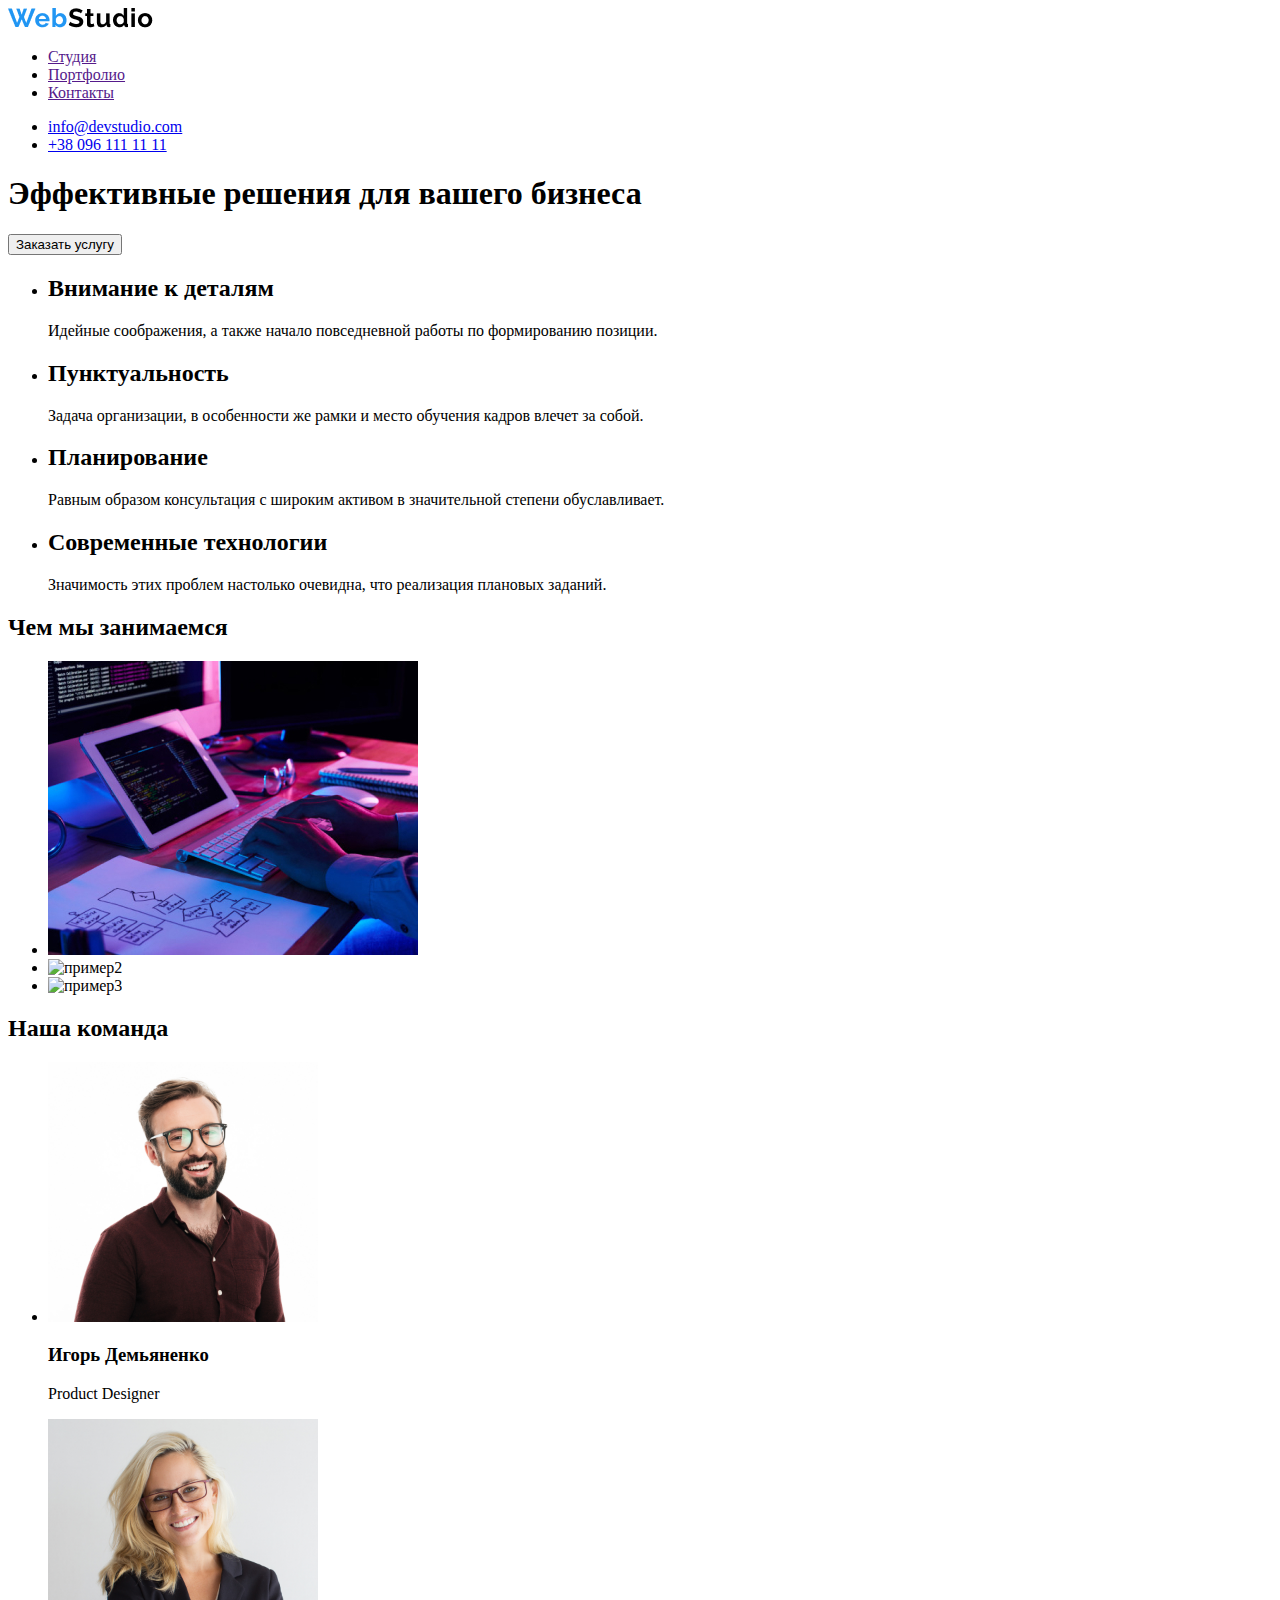
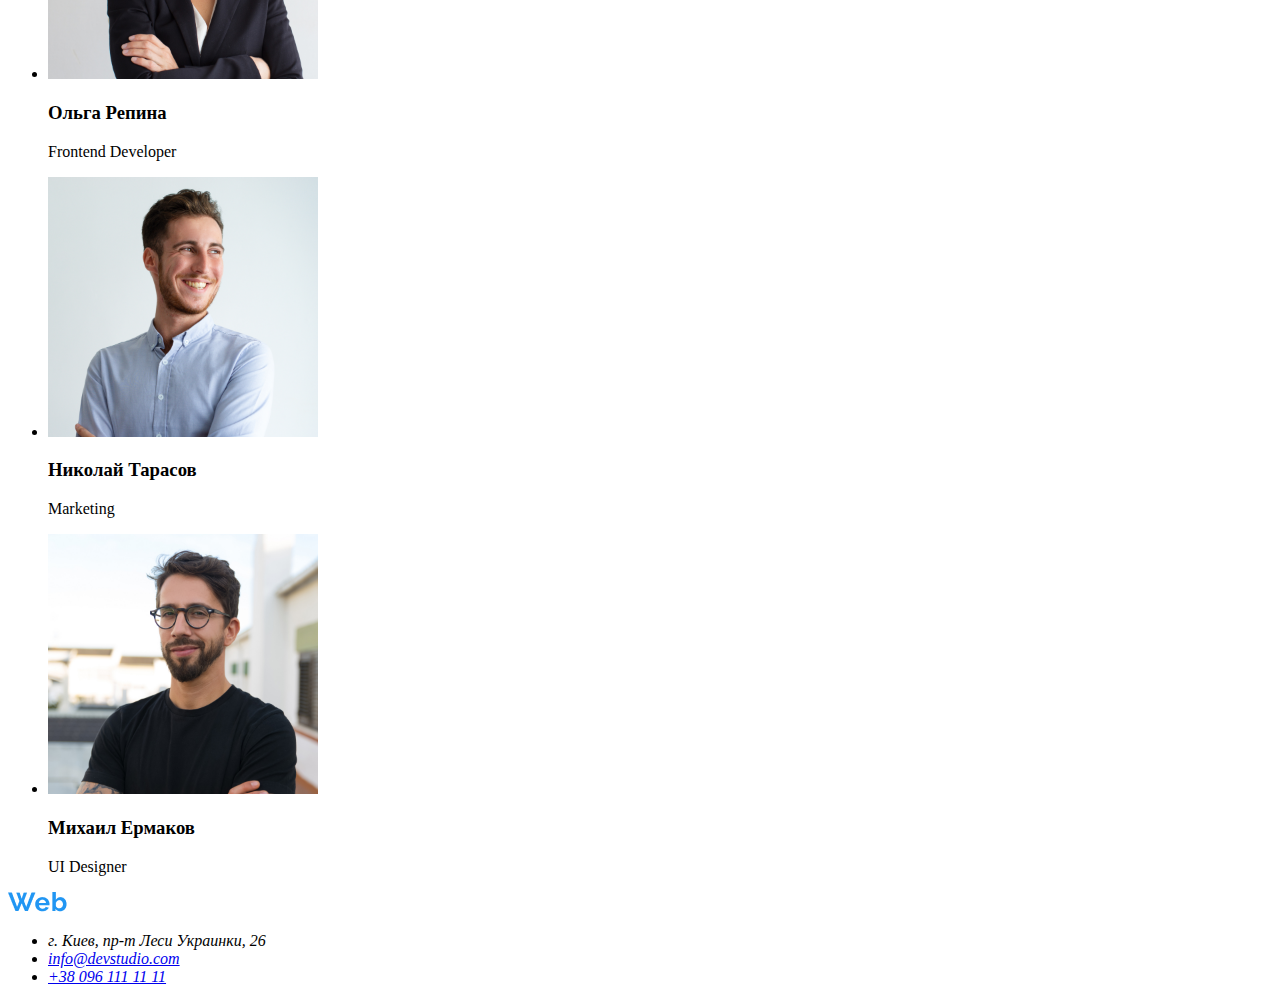
==== index.html @ 1210db23 "исправила точку на карте" ====
<!DOCTYPE html>
<html lang="ru">
<head>
    <meta charset="UTF-8">
    <meta http-equiv="X-UA-Compatible" content="IE=edge">
    <meta name="viewport" content="width=device-width, initial-scale=1.0">
    <title>Document</title>
</head>
<body>
    <!--Шапка-->
<header>
    <nav>
        <a href="/">
        <img src="./images/logo.png" alt="лого">
        </a>
    <!--Навигация-->
    <ul>
        <li><a href="">Студия</a></li>
        <li><a href="">Портфолио</a></li>
        <li><a href="">Контакты</a></li>
    </ul>
    </nav>
    <ul>
        <li><a href="mailto:info@devstudio.com">info@devstudio.com</a> </li>
        <li><a href="tel:+380961111111">+38 096 111 11 11</a> </li>
    </ul>
    
</header>
    <!--Уникальный контент стр-->
    <main>
        <div>
        <section>
            <h1>Эффективные решения для вашего бизнеса</h1>
            <p><input type="button" value="Заказать услугу"></p>
        </section>
        </div>
        <section>
            <ul>
                <li>
                    <h2>Внимание к деталям</h2>
                    <p>Идейные соображения, а также начало повседневной работы по формированию позиции.</p>
                </li>
                <li>
                    <h2>Пунктуальность</h2>
                    <p>Задача организации, в особенности же рамки и место обучения кадров влечет за собой.</p>
                </li>
                <li>
                    <h2>Планирование</h2>
                    <p>Равным образом консультация с широким активом в значительной степени обуславливает.</p>
                </li>
                <li>
                    <h2>Современные технологии</h2>
                    <p>Значимость этих проблем настолько очевидна, что реализация плановых заданий.</p>
                </li>
            </ul>
        </section>
        <section>
            <h2>Чем мы занимаемся</h2>
            <ul>
                <li>
                    <img src="./images/img.jpg" alt="пример1" width="370">
                </li>
                <li>
                    <img src="./images/img(1).jpg" alt="пример2" width="370">
                </li>
                <li>
                    <img src="./images/img(2).jpg" alt="пример3" width="370">
                </li>
            </ul>
        </section>
        <section>
            <h2>Наша команда</h2>
            <ul>
                <li>
                    <img src="./images/imgk1.jpg" alt="ИгорьДемьяненко" width="270">
                    <h3>Игорь Демьяненко</h3>
                    <p>Product Designer</p>
                </li>
                <li>
                    <img src="./images/imgk2.jpg" alt="ОльгаРепина" width="270">
                    <h3>Ольга Репина</h3>
                    <p>Frontend Developer</p>
                </li>
                <li>
                    <img src="./images/imgk3.jpg" alt="НиколайТарасов" width="270">
                    <h3>Николай Тарасов</h3>
                    <p>Marketing</p>
                </li>
                <li>
                    <img src="./images/imgk4.jpg" alt="МихаилЕрмаков" width="270">
                    <h3>Михаил Ермаков</h3>
                    <p>UI Designer</p>
                </li>
            </ul>
        </section>
    </main>

    <!--Подвал-->

    <footer>
    <div>
        <a href="/">
        <img src="./images/WebStudio.png" alt="лого">
        </a>
    <address>
    <ul>
        <li><a href="https://goo.gl/maps/hENirar2RaaybkNg7" target="_blank" rel="noopener noreferrer"></a> г. Киев, пр-т Леси Украинки, 26</li>
        <li><a href="mailto:info@devstudio.com">info@devstudio.com</a></li>
        <li><a href="tel:+380961111111">+38 096 111 11 11</a></li>
    </ul>
    </address>
    </div>
    </footer>
</body>
</html>
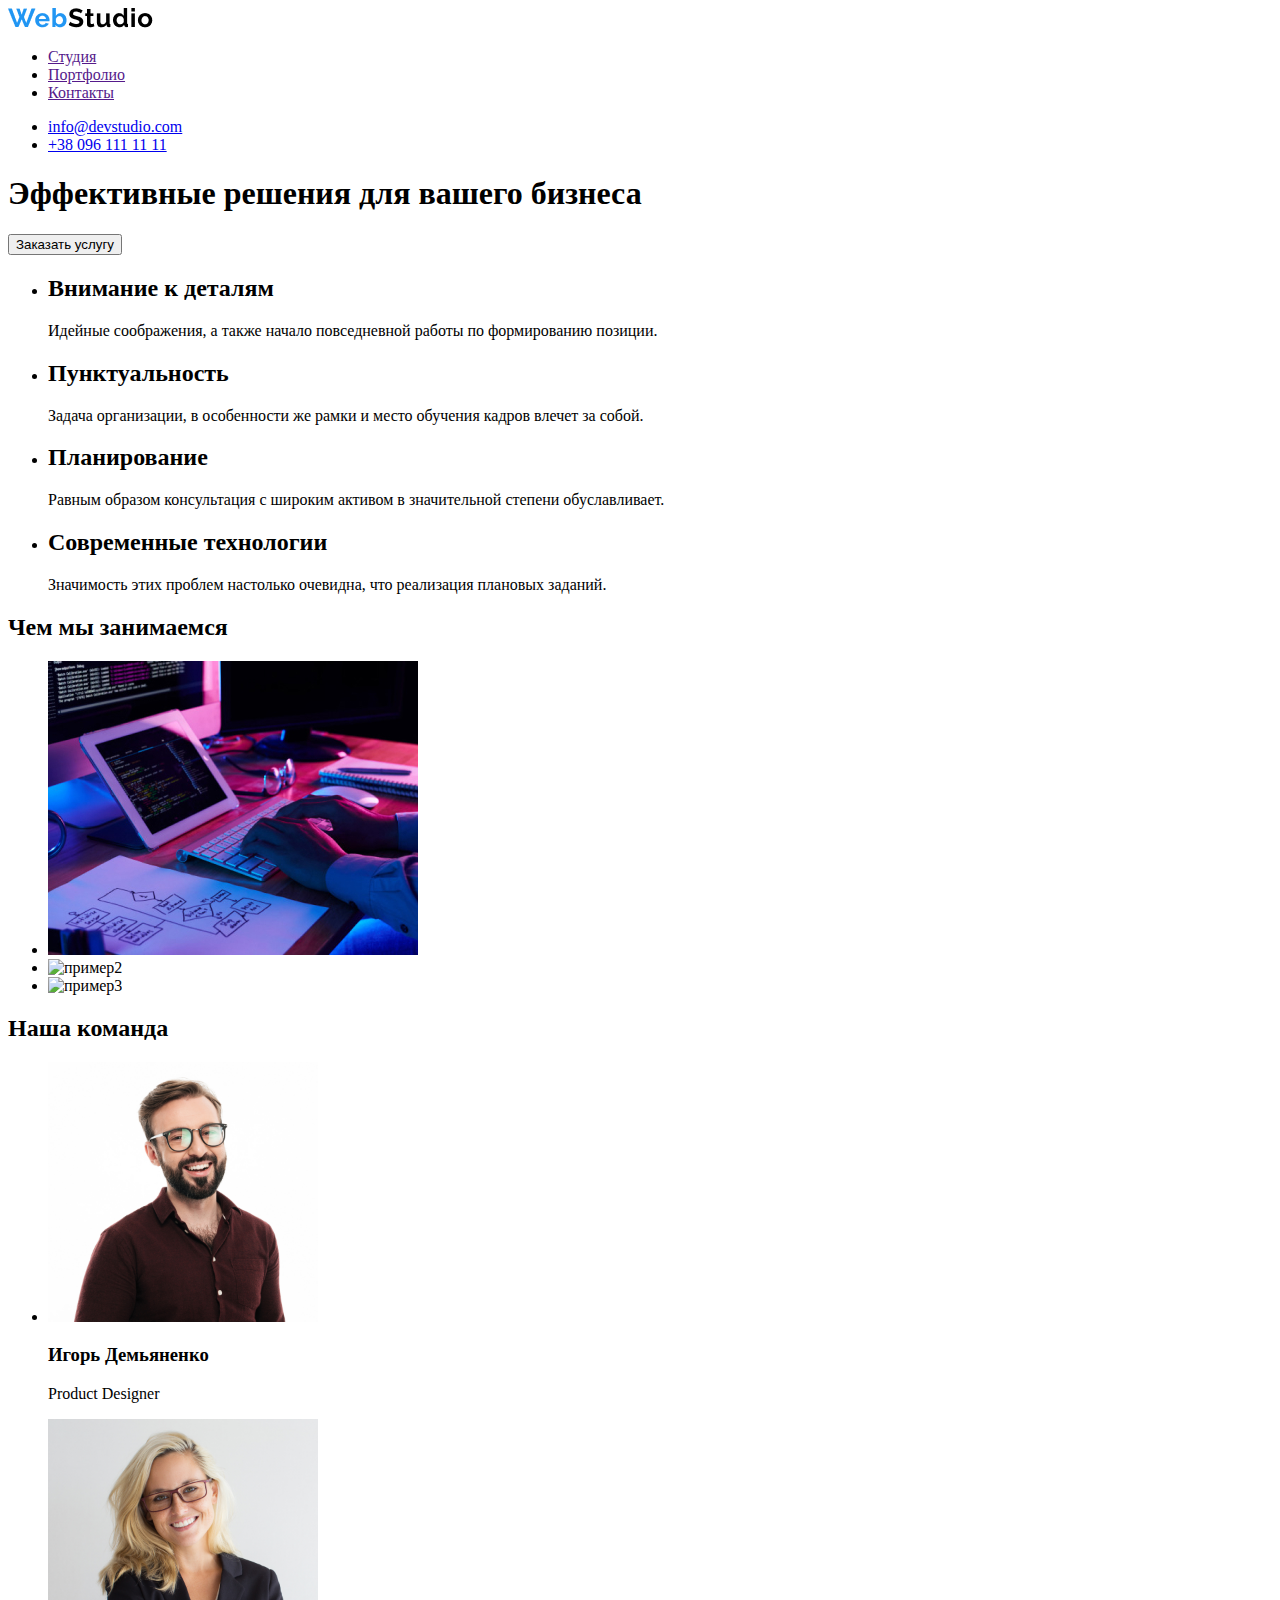
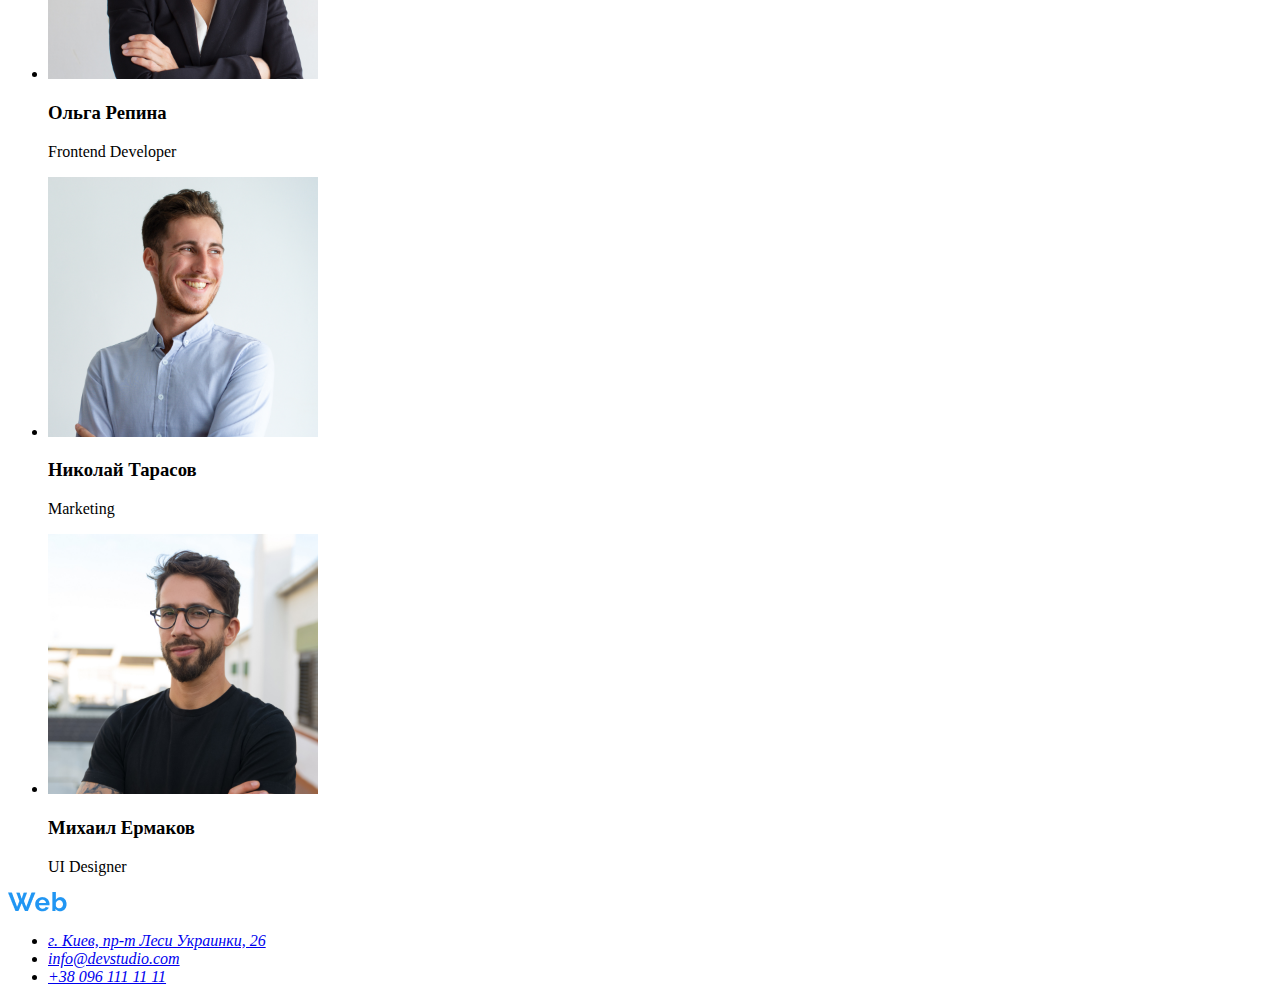
==== commit db818804: "настроила точку на карте" ====
--- a/index.html
+++ b/index.html
@@ -104,7 +104,7 @@
         </a>
     <address>
     <ul>
-        <li><a href="https://goo.gl/maps/hENirar2RaaybkNg7" target="_blank" rel="noopener noreferrer"></a> г. Киев, пр-т Леси Украинки, 26</li>
+        <li><a href="https://goo.gl/maps/hENirar2RaaybkNg7" target="_blank" rel="noopener noreferrer">г. Киев, пр-т Леси Украинки, 26</a></li>
         <li><a href="mailto:info@devstudio.com">info@devstudio.com</a></li>
         <li><a href="tel:+380961111111">+38 096 111 11 11</a></li>
     </ul>
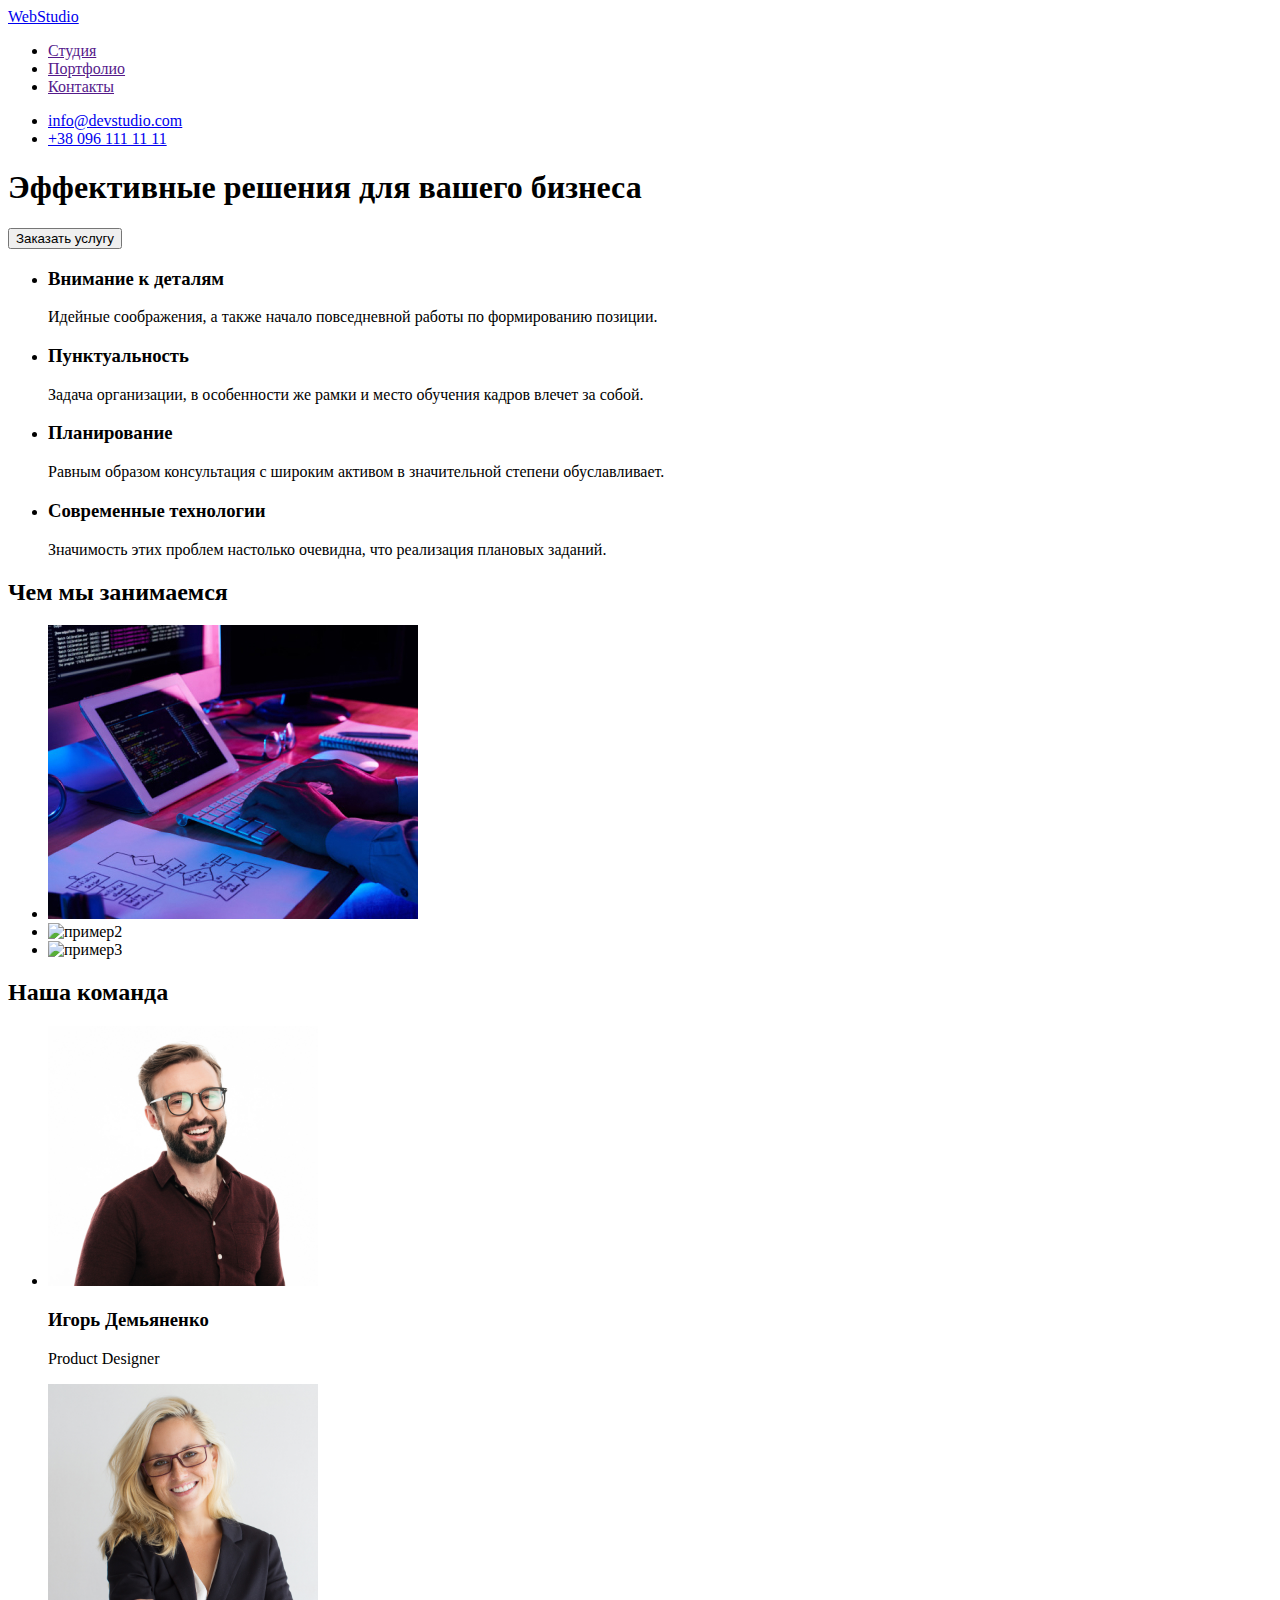
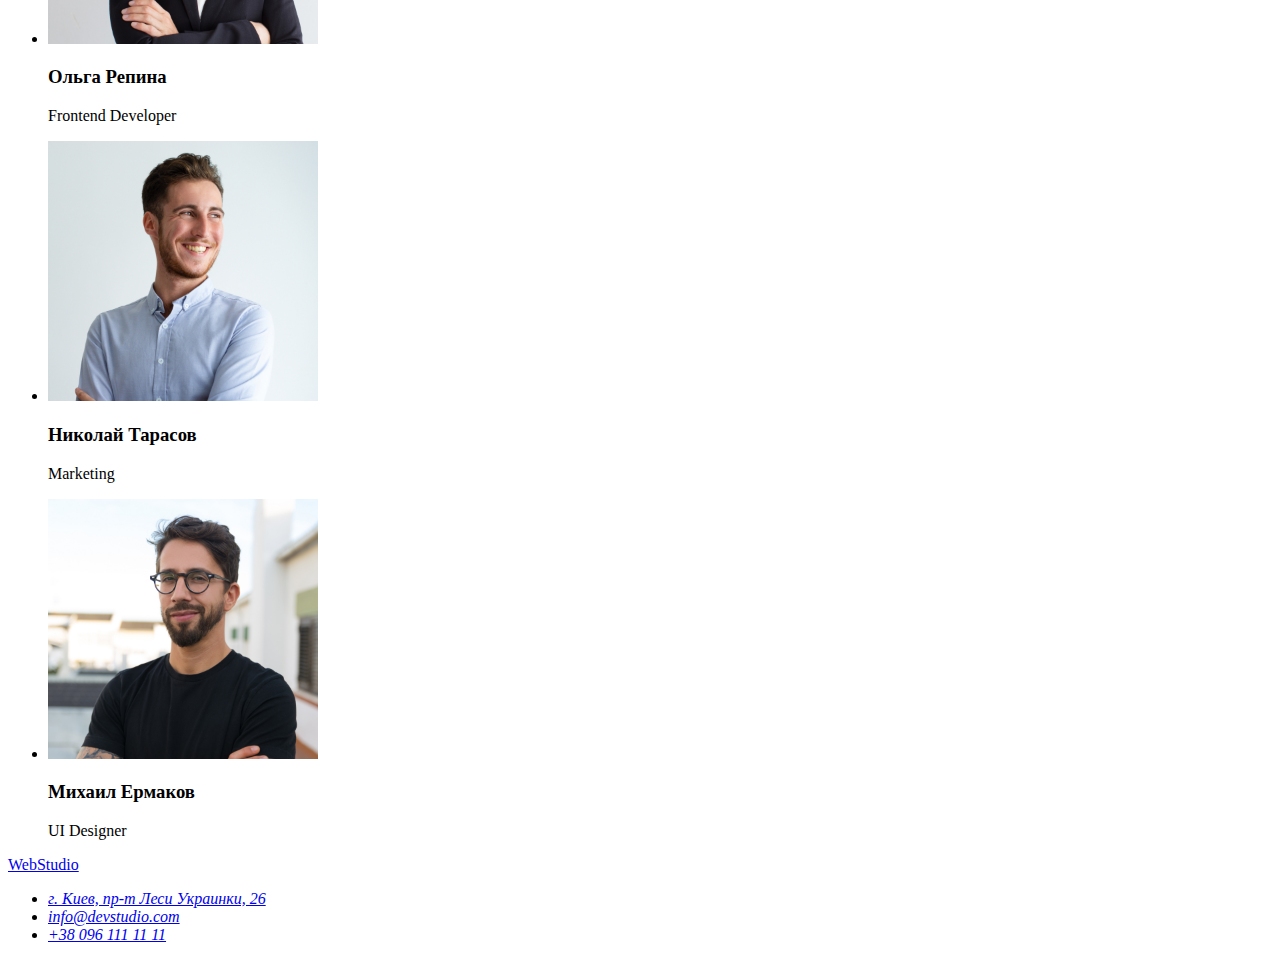
==== commit db13266d: "исправила замечания ментора" ====
--- a/index.html
+++ b/index.html
@@ -10,9 +10,7 @@
     <!--Шапка-->
 <header>
     <nav>
-        <a href="/">
-        <img src="./images/logo.png" alt="лого">
-        </a>
+        <a href="/">WebStudio</a>
     <!--Навигация-->
     <ul>
         <li><a href="">Студия</a></li>
@@ -28,28 +26,26 @@
 </header>
     <!--Уникальный контент стр-->
     <main>
-        <div>
         <section>
             <h1>Эффективные решения для вашего бизнеса</h1>
-            <p><input type="button" value="Заказать услугу"></p>
+            <p><button type="button">Заказать услугу</button></p>
         </section>
-        </div>
         <section>
             <ul>
                 <li>
-                    <h2>Внимание к деталям</h2>
+                    <h3>Внимание к деталям</h3>
                     <p>Идейные соображения, а также начало повседневной работы по формированию позиции.</p>
                 </li>
                 <li>
-                    <h2>Пунктуальность</h2>
+                    <h3>Пунктуальность</h3>
                     <p>Задача организации, в особенности же рамки и место обучения кадров влечет за собой.</p>
                 </li>
                 <li>
-                    <h2>Планирование</h2>
+                    <h3>Планирование</h3>
                     <p>Равным образом консультация с широким активом в значительной степени обуславливает.</p>
                 </li>
                 <li>
-                    <h2>Современные технологии</h2>
+                    <h3>Современные технологии</h3>
                     <p>Значимость этих проблем настолько очевидна, что реализация плановых заданий.</p>
                 </li>
             </ul>
@@ -61,10 +57,10 @@
                     <img src="./images/img.jpg" alt="пример1" width="370">
                 </li>
                 <li>
-                    <img src="./images/img(1).jpg" alt="пример2" width="370">
+                    <img src="./images/img1.jpg" alt="пример2" width="370">
                 </li>
                 <li>
-                    <img src="./images/img(2).jpg" alt="пример3" width="370">
+                    <img src="./images/img2.jpg" alt="пример3" width="370">
                 </li>
             </ul>
         </section>
@@ -98,10 +94,7 @@
     <!--Подвал-->
 
     <footer>
-    <div>
-        <a href="/">
-        <img src="./images/WebStudio.png" alt="лого">
-        </a>
+        <a href="/">WebStudio</a>
     <address>
     <ul>
         <li><a href="https://goo.gl/maps/hENirar2RaaybkNg7" target="_blank" rel="noopener noreferrer">г. Киев, пр-т Леси Украинки, 26</a></li>
@@ -109,7 +102,6 @@
         <li><a href="tel:+380961111111">+38 096 111 11 11</a></li>
     </ul>
     </address>
-    </div>
     </footer>
 </body>
 </html>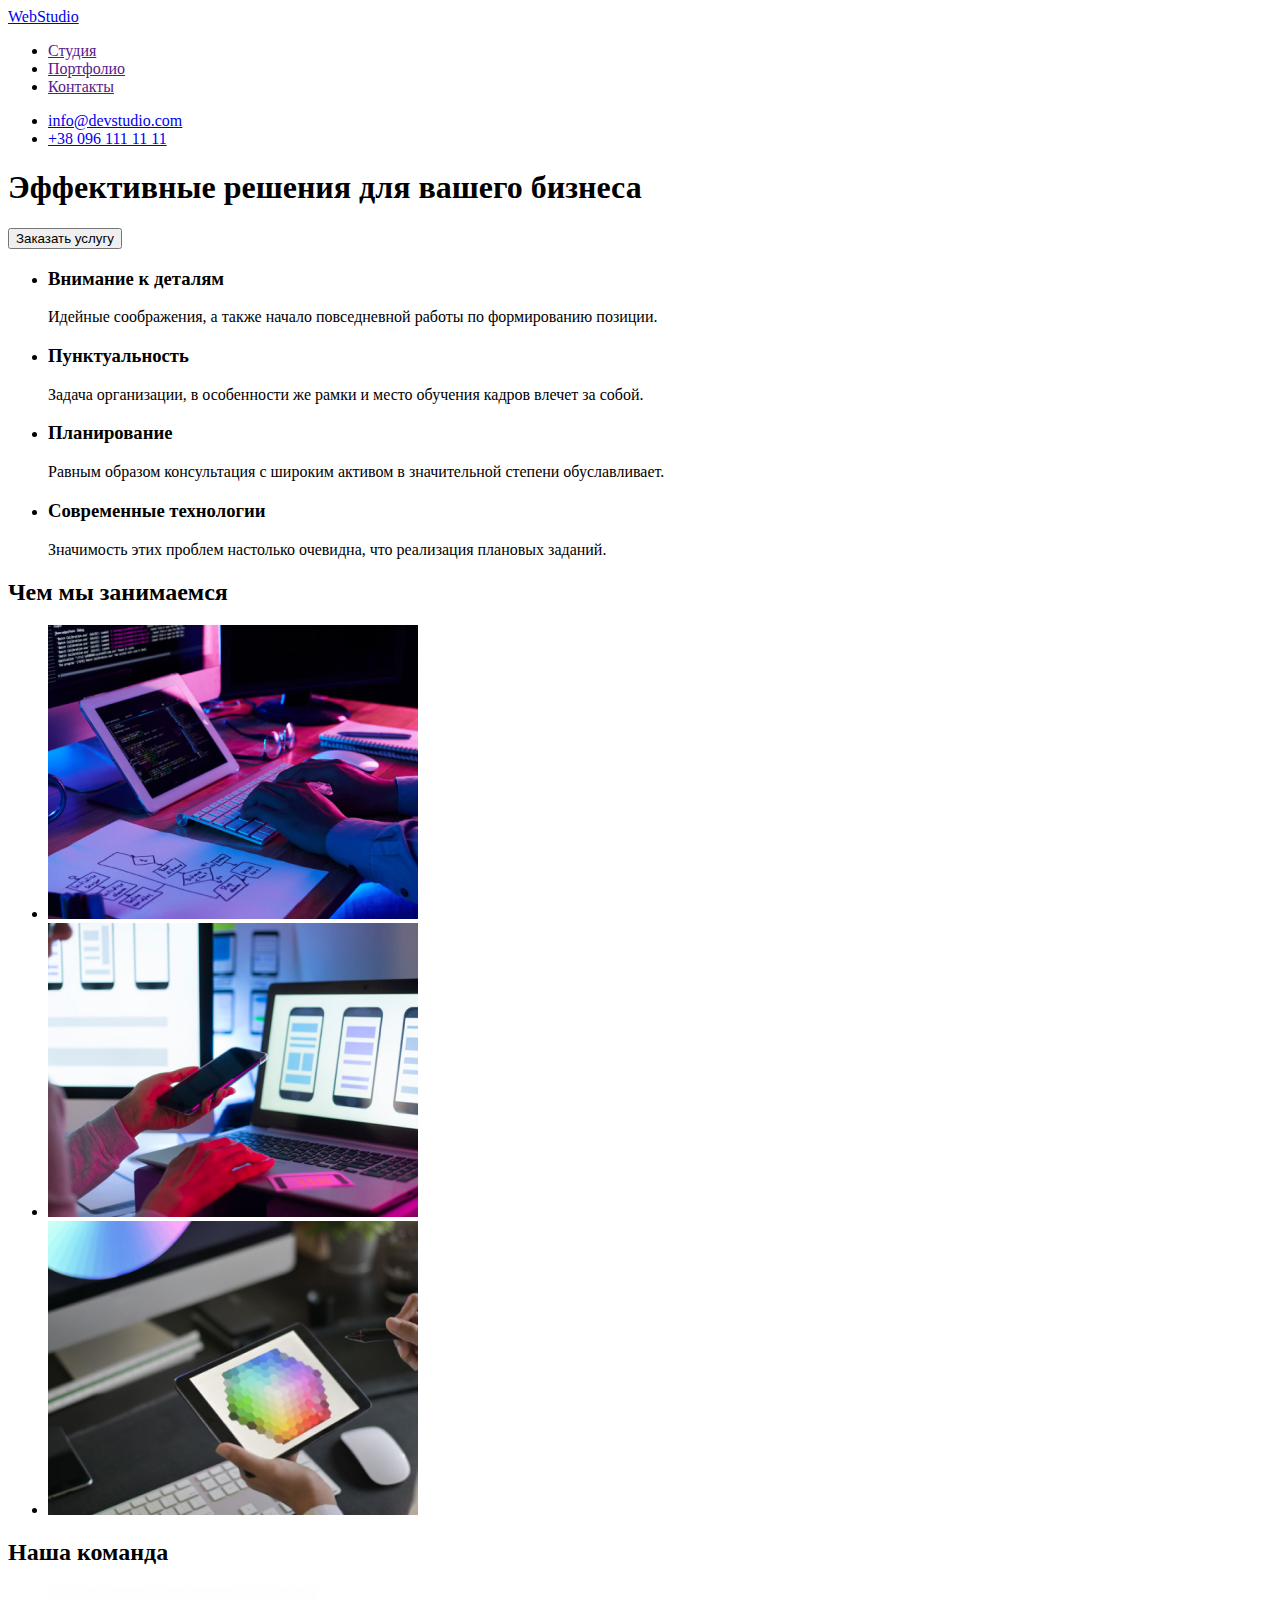
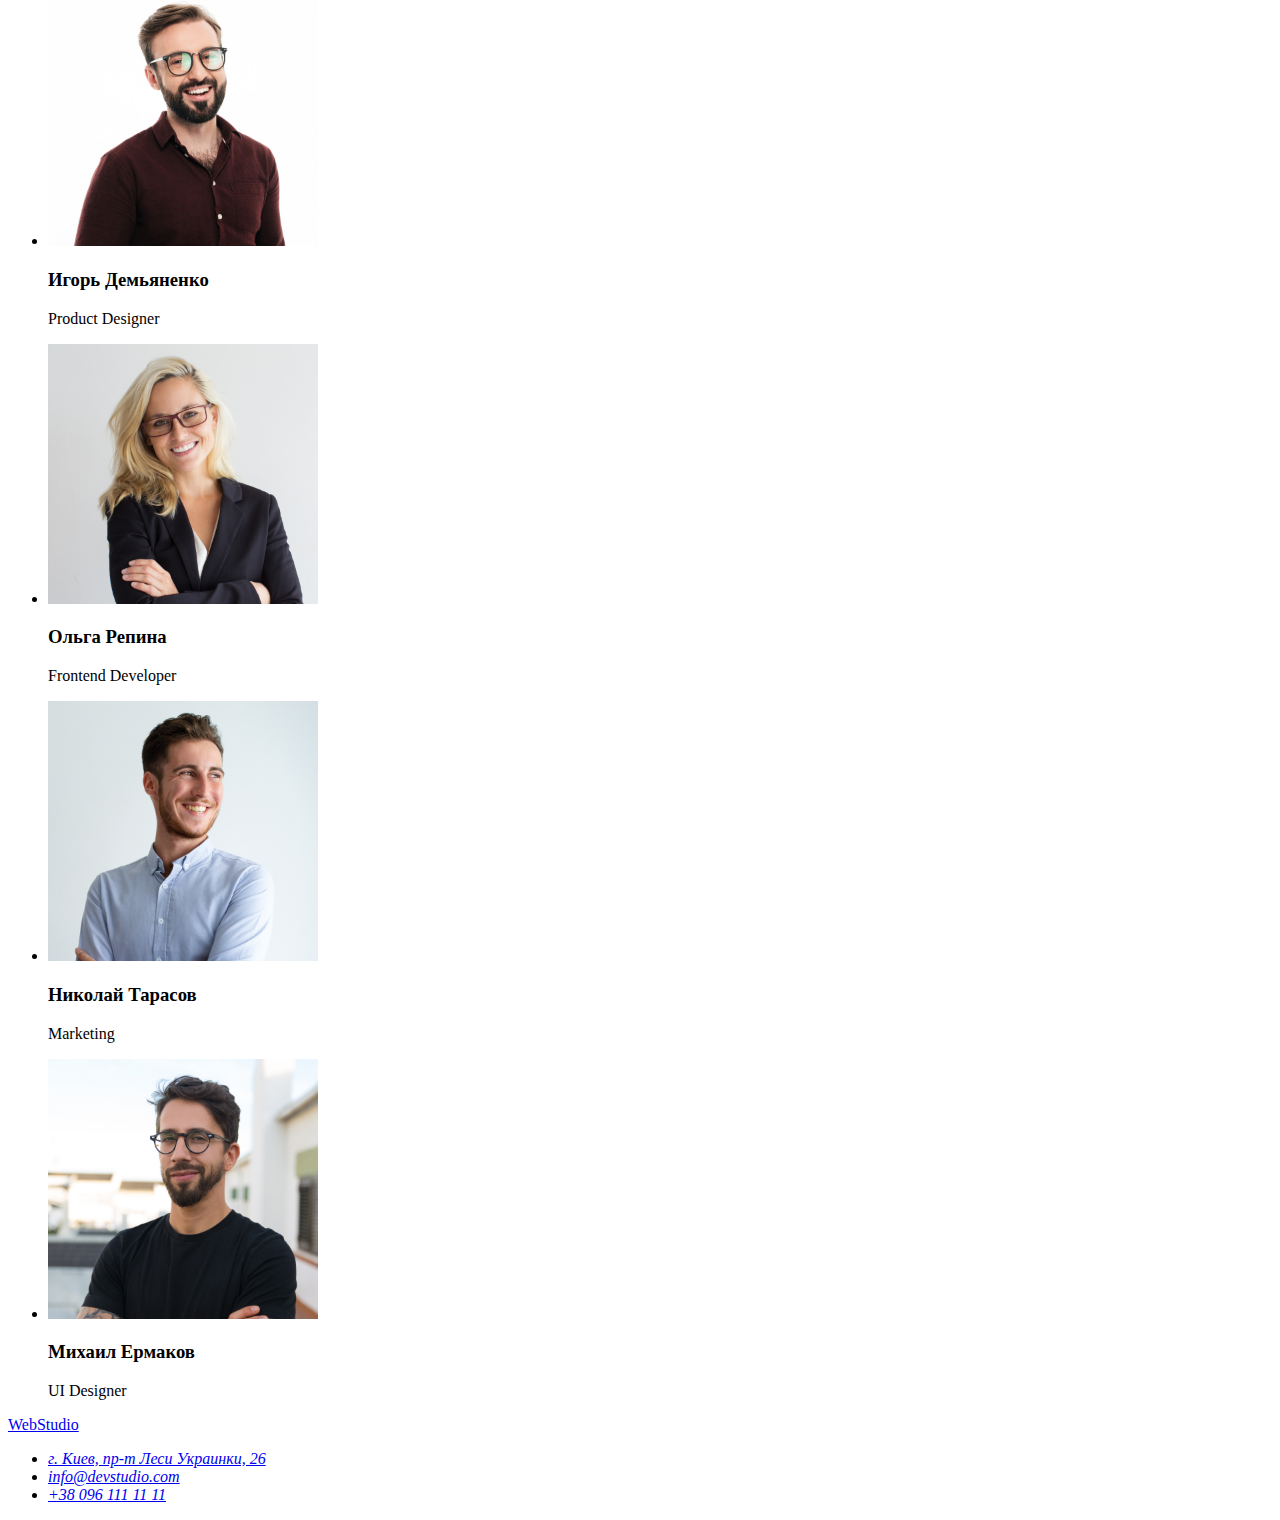
==== commit 6497f369: "исправила путь к фото" ====
--- a/index.html
+++ b/index.html
@@ -28,7 +28,7 @@
     <main>
         <section>
             <h1>Эффективные решения для вашего бизнеса</h1>
-            <p><button type="button">Заказать услугу</button></p>
+            <button type="button">Заказать услугу</button>
         </section>
         <section>
             <ul>
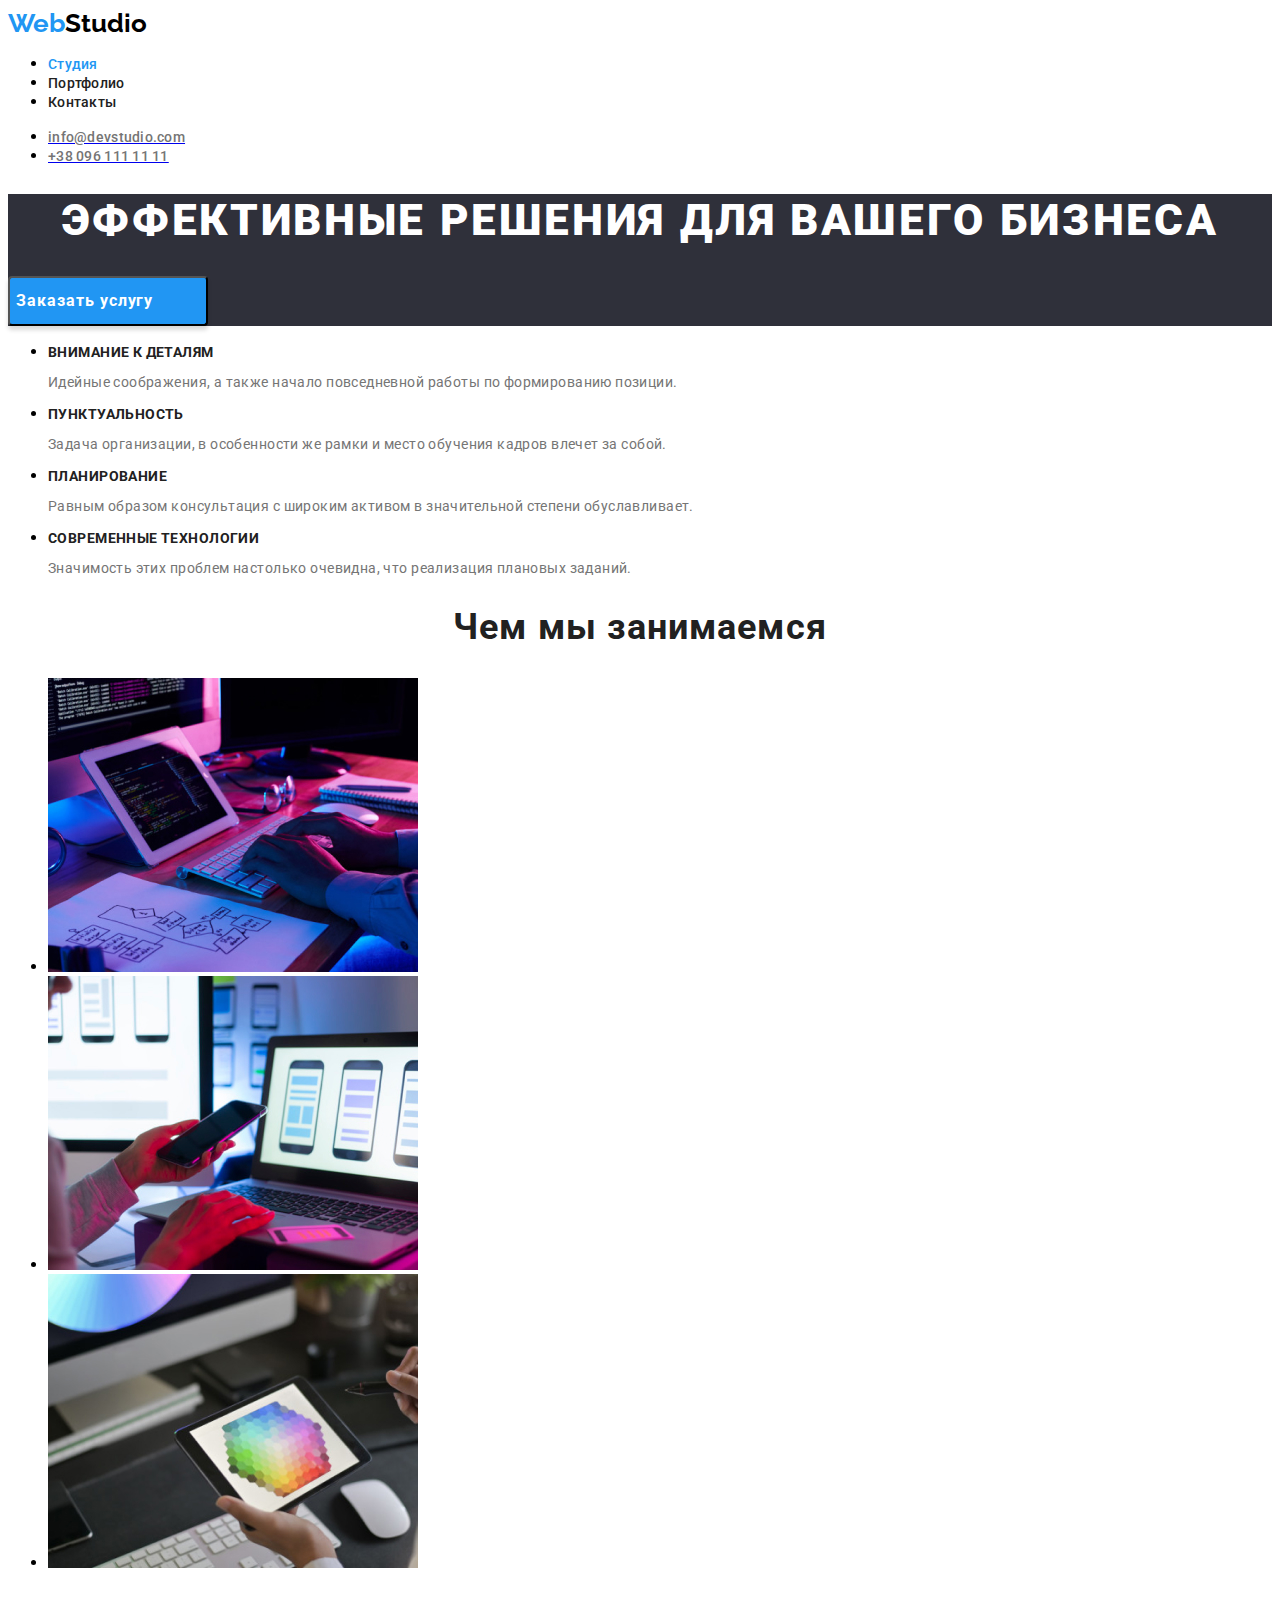
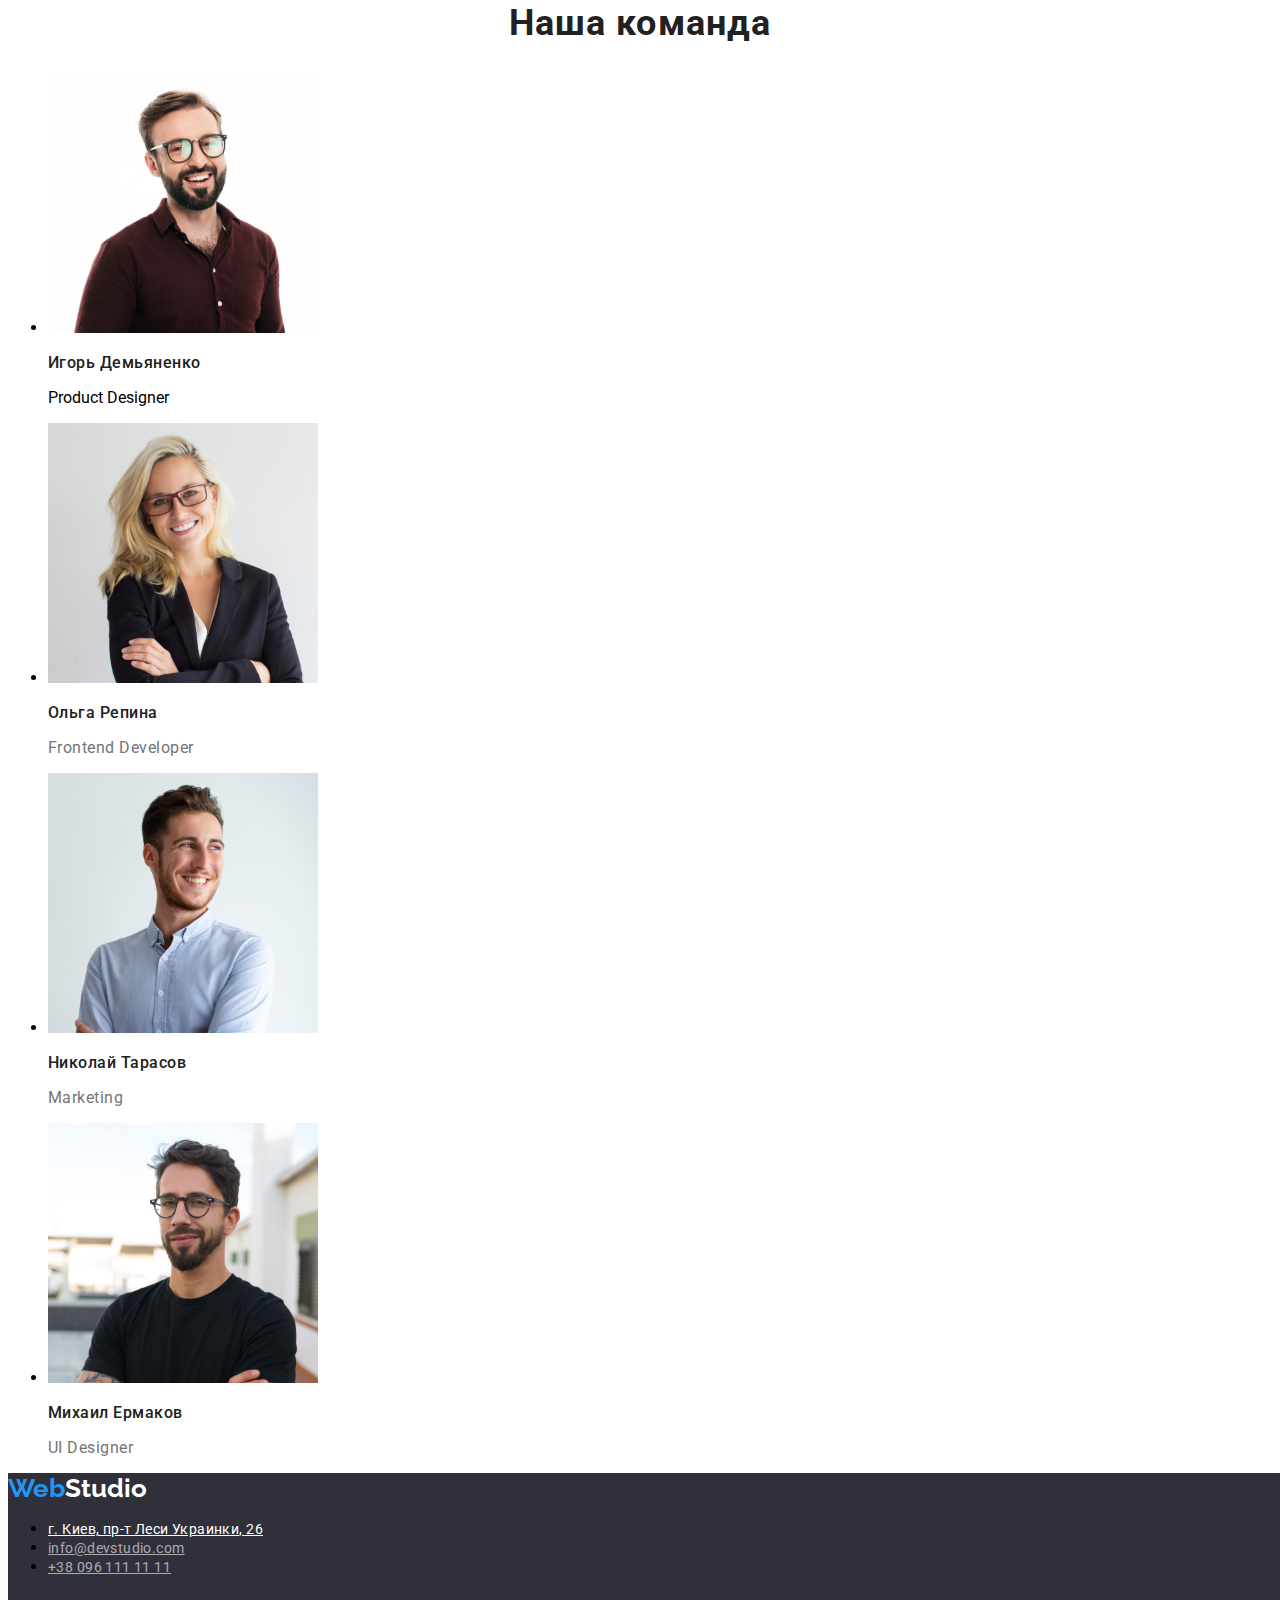
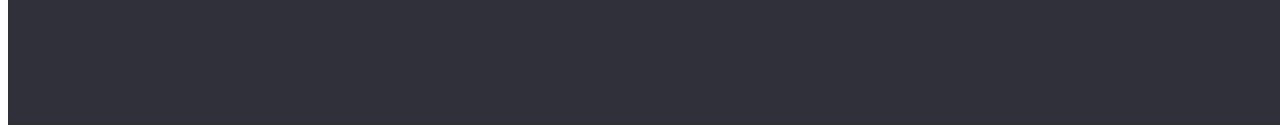
==== commit 11e52b20: "оформила главную страницу" ====
--- a/index.html
+++ b/index.html
@@ -5,87 +5,92 @@
     <meta http-equiv="X-UA-Compatible" content="IE=edge">
     <meta name="viewport" content="width=device-width, initial-scale=1.0">
     <title>Document</title>
+    <link rel="preconnect" href="https://fonts.googleapis.com">
+    <link rel="preconnect" href="https://fonts.gstatic.com" crossorigin>
+    <link href="https://fonts.googleapis.com/css2?family=Raleway:wght@700&family=Roboto:wght@400;500;700;900&display=swap"
+        rel="stylesheet">
+    <link rel="stylesheet" href="./css/styles.css">
 </head>
 <body>
     <!--Шапка-->
-<header>
-    <nav>
-        <a href="/">WebStudio</a>
+<header class="header">
+    <nav class="navigator">
+        <a class="logo" href="/">Web<span class="logo2">Studio</span></a>
     <!--Навигация-->
-    <ul>
-        <li><a href="">Студия</a></li>
-        <li><a href="">Портфолио</a></li>
-        <li><a href="">Контакты</a></li>
+    <ul class="list">
+        <li class="item"><a class="link" href=""><span class="item-link">Студия</span></a></li>
+        <li class="item"><a class="link" href="">Портфолио</a></li>
+        <li class="item"><a class="link" href="">Контакты</a></li>
     </ul>
     </nav>
-    <ul>
-        <li><a href="mailto:info@devstudio.com">info@devstudio.com</a> </li>
-        <li><a href="tel:+380961111111">+38 096 111 11 11</a> </li>
+    <ul class="list">
+        <li class="item"><a class="element" href="mailto:info@devstudio.com"><span class="link-contact">info@devstudio.com</span></a> </li>
+        <li class="item"><a class="element" href="tel:+380961111111"><span class="link-contact">+38 096 111 11 11</span></a> </li>
     </ul>
     
 </header>
     <!--Уникальный контент стр-->
     <main>
-        <section>
-            <h1>Эффективные решения для вашего бизнеса</h1>
-            <button type="button">Заказать услугу</button>
+        <section class="hero">
+            <h1 class="main-title">Эффективные решения для вашего бизнеса</h1>
+            <button class="btn-hero" type="button"><span class="btn-maine">Заказать услугу</span></button>
         </section>
         <section>
-            <ul>
-                <li>
-                    <h3>Внимание к деталям</h3>
-                    <p>Идейные соображения, а также начало повседневной работы по формированию позиции.</p>
+            <ul class="list">
+                <li class="item">
+                    <h3 class="item-title">Внимание к деталям</h3>
+                    <p class="item-text">Идейные соображения, а также начало повседневной работы по формированию позиции.</p>
                 </li>
-                <li>
-                    <h3>Пунктуальность</h3>
-                    <p>Задача организации, в особенности же рамки и место обучения кадров влечет за собой.</p>
+                <li class="item">
+                    <h3 class="item-title">Пунктуальность</h3>
+                    <p class="item-text">Задача организации, в особенности же рамки и место обучения кадров влечет за собой.</p>
                 </li>
-                <li>
-                    <h3>Планирование</h3>
-                    <p>Равным образом консультация с широким активом в значительной степени обуславливает.</p>
+                <li class="item">
+                    <h3 class="item-title">Планирование</h3>
+                    <p class="item-text">Равным образом консультация с широким активом в значительной степени обуславливает.</p>
                 </li>
-                <li>
-                    <h3>Современные технологии</h3>
-                    <p>Значимость этих проблем настолько очевидна, что реализация плановых заданий.</p>
+                <li class="item">
+                    <h3 class="item-title">Современные технологии</h3>
+                    <p class="item-text">Значимость этих проблем настолько очевидна, что реализация плановых заданий.</p>
                 </li>
             </ul>
         </section>
         <section>
-            <h2>Чем мы занимаемся</h2>
-            <ul>
-                <li>
+            <h2 class="title-work">Чем мы занимаемся</h2>
+            <ul class="list">
+                <li class="item">
                     <img src="./images/img.jpg" alt="пример1" width="370">
                 </li>
-                <li>
+                <li class="item">
                     <img src="./images/img1.jpg" alt="пример2" width="370">
                 </li>
-                <li>
+                <li class="item">
                     <img src="./images/img2.jpg" alt="пример3" width="370">
                 </li>
             </ul>
         </section>
         <section>
-            <h2>Наша команда</h2>
-            <ul>
-                <li>
+            <h2 class="title-team">Наша команда</h2>
+            <ul class="list">
+                <li class="item">
                     <img src="./images/imgk1.jpg" alt="ИгорьДемьяненко" width="270">
-                    <h3>Игорь Демьяненко</h3>
+                    <h3 class="list-name">Игорь Демьяненко</h3>
                     <p>Product Designer</p>
                 </li>
-                <li>
+                <li class="item">
                     <img src="./images/imgk2.jpg" alt="ОльгаРепина" width="270">
-                    <h3>Ольга Репина</h3>
-                    <p>Frontend Developer</p>
+                    <h3 class="list-name">Ольга Репина</h3>
+                    <p class="list-professional">Frontend Developer</p>
                 </li>
-                <li>
+                <li class="item">
                     <img src="./images/imgk3.jpg" alt="НиколайТарасов" width="270">
-                    <h3>Николай Тарасов</h3>
-                    <p>Marketing</p>
+                    <h3 class="list-name">Николай Тарасов</h3>
+                    <p class="list-professional">Marketing</p>
                 </li>
-                <li>
+                <li class="item">
                     <img src="./images/imgk4.jpg" alt="МихаилЕрмаков" width="270">
-                    <h3>Михаил Ермаков</h3>
-                    <p>UI Designer</p>
+                    <h3 class="list-name">Михаил Ермаков</h3>
+                    <p class="list-professional".>UI Designer</p>
                 </li>
             </ul>
         </section>
@@ -93,14 +98,16 @@
 
     <!--Подвал-->
 
-    <footer>
-        <a href="/">WebStudio</a>
+    <footer class="footer">
+        <a class="logo" href="/">Web<span class="logo-footer">Studio</span></a>
     <address>
-    <ul>
-        <li><a href="https://goo.gl/maps/hENirar2RaaybkNg7" target="_blank" rel="noopener noreferrer">г. Киев, пр-т Леси Украинки, 26</a></li>
-        <li><a href="mailto:info@devstudio.com">info@devstudio.com</a></li>
-        <li><a href="tel:+380961111111">+38 096 111 11 11</a></li>
-    </ul>
+        <ul class="list">
+            <li class="item"><a class="footer-item-adress" href="https://goo.gl/maps/hENirar2RaaybkNg7" target="_blank"
+                    rel="noopener noreferrer">г. Киев, пр-т
+                    Леси Украинки, 26</a></li>
+            <li class="item"><a class="footer-item-contacts" href="mailto:info@devstudio.com">info@devstudio.com</a></li>
+            <li class="item"><a class="footer-item-contacts" href="tel:+380961111111">+38 096 111 11 11</a></li>
+        </ul>
     </address>
     </footer>
 </body>
--- a/css/styles.css
+++ b/css/styles.css
@@ -0,0 +1,220 @@
+
+/* портфолио */
+
+body{
+    font-family: 'Roboto',
+    sans-serif;
+}
+.header{
+    background-color: #ffffff;
+}
+/* лого */
+.logo {
+    font-family: 'Raleway';
+    font-weight: 700;
+    font-size: 26px;
+    line-height: 1, 19;
+    color: #2196F3;
+    text-decoration: none;
+}
+
+.logo2 {
+    color: #000;
+}
+
+/* шапка */
+.link{
+    font-family: 'Roboto';
+    font-weight: 500;
+    font-size: 14px;
+    line-height: 1,14;
+    letter-spacing: 0.02em;
+    
+    color: #212121;
+    text-decoration: none;
+    text-transform: capitalize;
+}
+.not-visible {
+    visibility: hidden;
+}
+
+.item-link {
+    color: #2196F3;
+}
+.link-contact {
+    font-family: 'Roboto';
+    font-weight: 500;
+    font-size: 14px;
+    line-height: 1,14;
+    letter-spacing: 0.02em;
+    text-decoration: none;
+    color: #757575;
+}
+/* кнопки */
+
+button {
+    font-family: inherit;
+    background-color: #F5F4FA;
+    border-radius: 4px;
+    font-weight: 500;
+    font-size: 16px;
+    line-height: 1,62;
+    text-align: center;
+    letter-spacing: 0.03em;
+    color: #212121;
+}
+button:focus{
+    background-color: #2196F3;
+    border-radius: 4px;
+    font-weight: 500;
+    font-size: 16px;
+    line-height: 1,62;
+    text-align: center;
+    letter-spacing: 0.03em;
+    color: #FFFFFF;
+}
+/* примеры работ */
+.item-project {
+    font-weight: 700;
+    font-size: 18px;
+    line-height: 2;
+    letter-spacing: 0.06em;
+    color: #212121;
+}
+.item-option {
+    font-weight: 400;
+    font-size: 16px;
+    line-height: 1,87;
+    letter-spacing: 0.03em;
+    
+    color: #757575;
+}
+.title-work {
+    font-weight: 700;
+    font-size: 36px;
+    line-height: 1,16;
+    text-align: center;
+    letter-spacing: 0.03em;
+    color: #212121;
+}
+.title-team {
+    font-weight: 700;
+    font-size: 36px;
+    line-height: 1,16;
+    text-align: center;
+    letter-spacing: 0.03em;
+    color: #212121;
+}
+.list-name{
+    font-weight: 500;
+    font-size: 16px;
+    line-height: 1,18;
+    letter-spacing: 0.03em;
+    color: #212121;
+}
+.list-professional{
+    font-weight: 400;
+    font-size: 16px;
+    line-height: 1,18;
+    letter-spacing: 0.03em;
+    color: #757575;
+}
+
+/* главная */
+.element:hover {
+    font-family: 'Roboto';
+    font-weight: 500;
+    font-size: 14px;
+    line-height: 1, 14;
+    letter-spacing: 0.02em;
+    color: #2196F3;
+}
+
+.hero {
+    background: #2F303A;
+}
+
+.btn-hero {
+    width: 200px;
+    height: 50px;
+    left: 700px;
+    top: 430px;
+    box-shadow: 0px 4px 4px rgba(0, 0, 0, 0.15);
+    border-radius: 4px;
+    background: #2196F3;
+}
+
+.btn-maine {
+    font-weight: 700;
+    font-size: 16px;
+    line-height: 1, 87;
+    display: flex;
+    align-items: center;
+    text-align: center;
+    letter-spacing: 0.06em;
+    color: #FFFFFF;
+}
+
+.main-title {
+    font-weight: 900;
+    font-size: 44px;
+    line-height: 1, 36;
+    text-align: center;
+    letter-spacing: 0.06em;
+    text-transform: uppercase;
+    color: #FFFFFF;
+}
+
+/* достоинства */
+.item-title {
+    font-weight: 700;
+    font-size: 14px;
+    line-height: 1, 14;
+    letter-spacing: 0.03em;
+    text-transform: uppercase;
+
+    color: #212121;
+}
+
+.item-text {
+    font-family: 'Roboto';
+    font-weight: 400;
+    font-size: 14px;
+    line-height: 1, 71;
+    letter-spacing: 0.03em;
+    color: #757575;
+}
+
+/* футер */
+footer {
+    width: 1600px;
+    height: 252px;
+    left: 0px;
+    top: 1628px;
+    background: #2F303A;
+}
+.logo-footer{
+    color: #ffffff; 
+}
+address {
+    font-style: normal;
+    text-decoration: none; 
+
+}
+.footer-item-adress{
+    font-family: 'Roboto';
+    font-weight: 400;
+    font-size: 14px;
+    line-height: 1,71;
+    letter-spacing: 0.03em;
+    color: #FFFFFF;
+}
+.footer-item-contacts{
+    font-family: 'Roboto';
+    font-style: normal;
+    font-weight: 400;
+    font-size: 14px;
+    line-height: 1,71;
+    letter-spacing: 0.03em;
+    color: rgba(255, 255, 255, 0.6);
+}
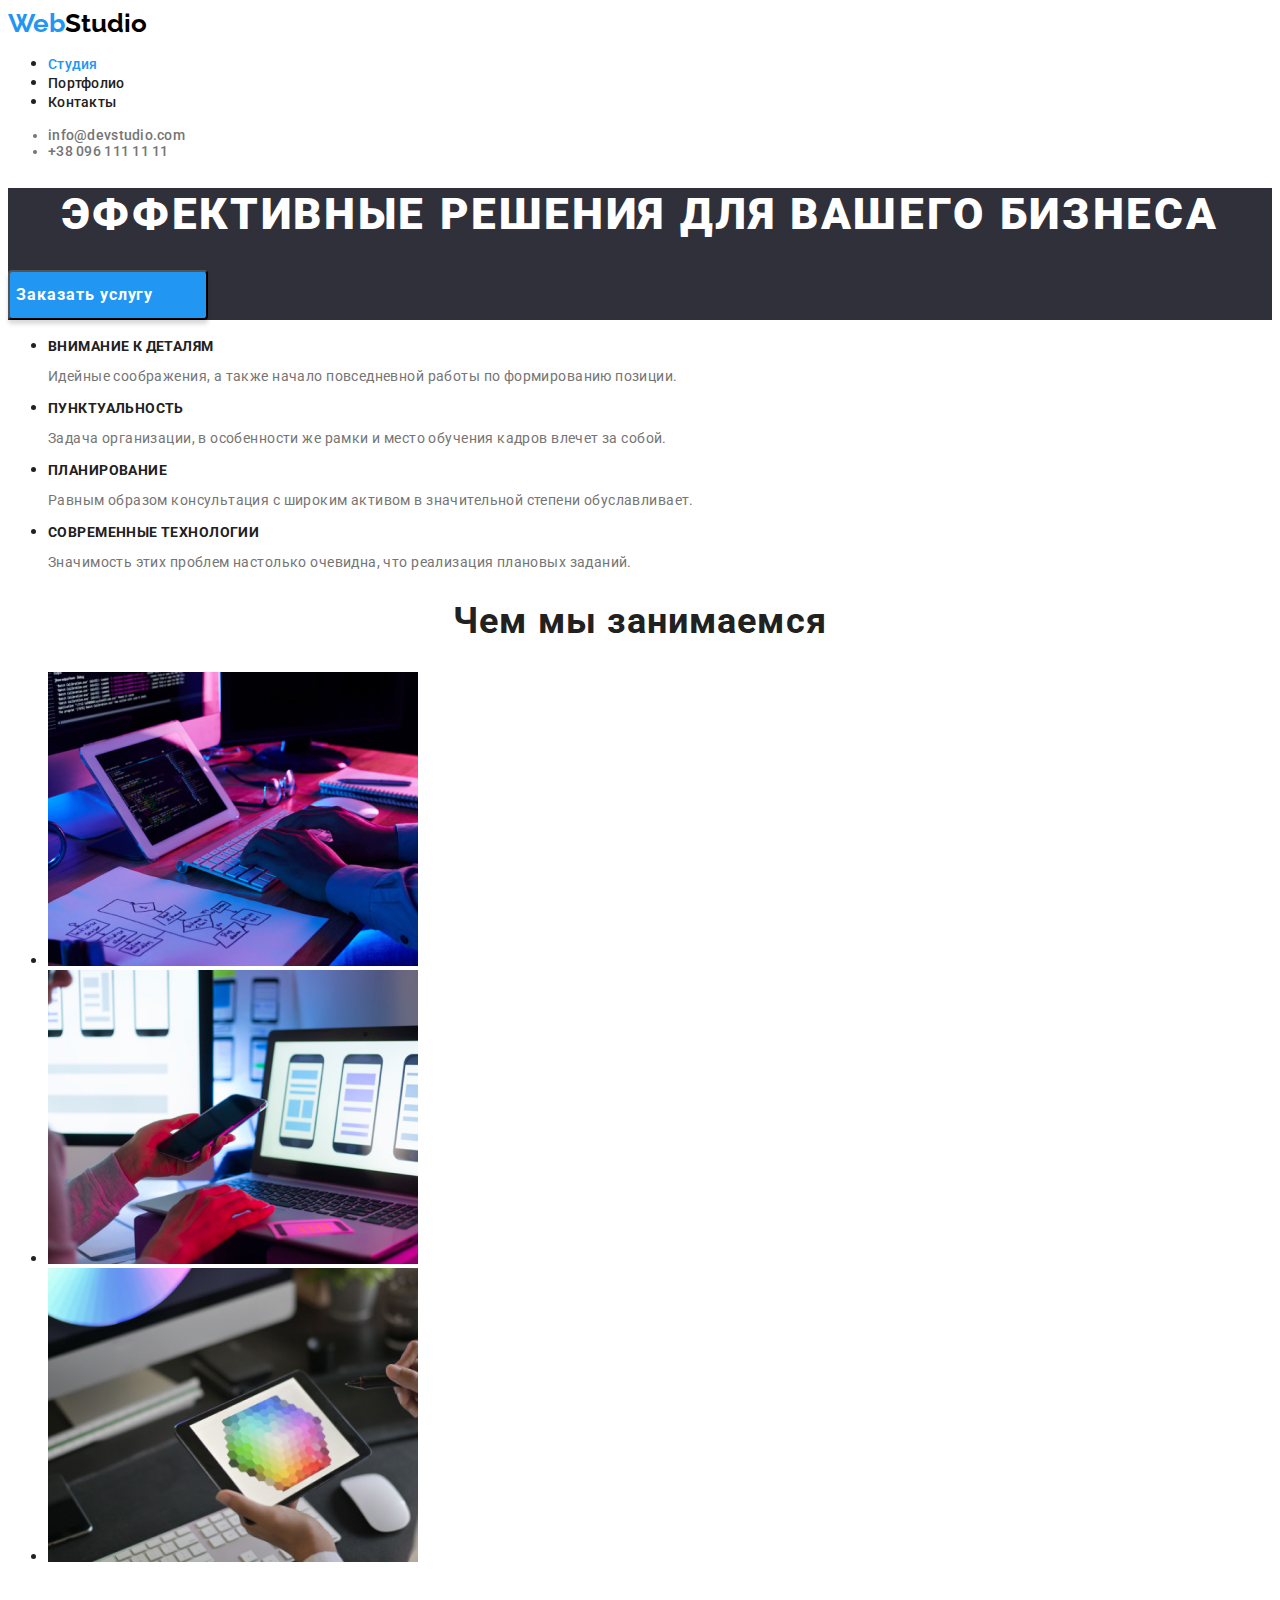
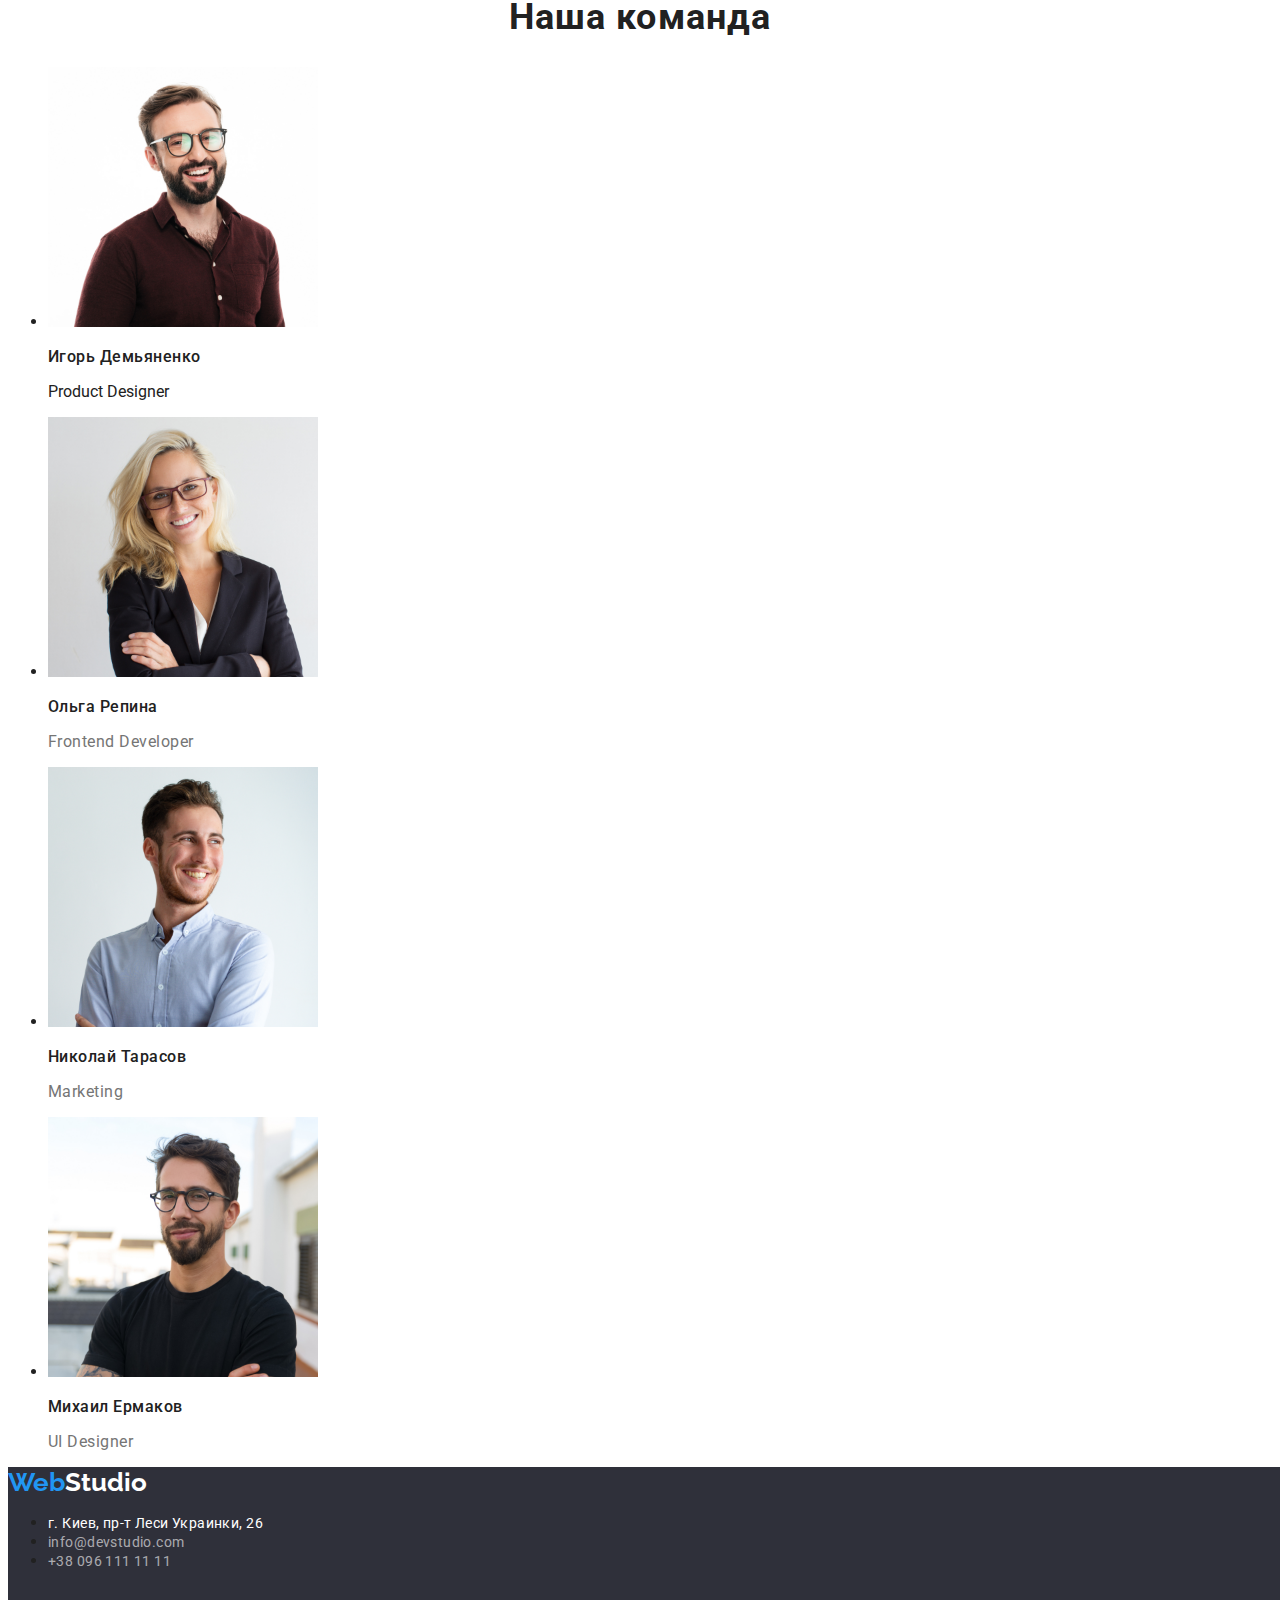
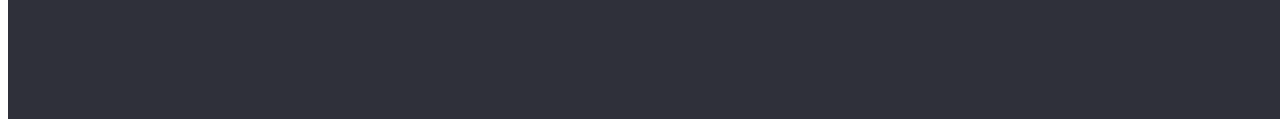
==== commit 34dd81a5: "добавила иконки, переменные" ====
--- a/index.html
+++ b/index.html
@@ -7,25 +7,24 @@
     <title>Document</title>
     <link rel="preconnect" href="https://fonts.googleapis.com">
     <link rel="preconnect" href="https://fonts.gstatic.com" crossorigin>
-    <link href="https://fonts.googleapis.com/css2?family=Raleway:wght@700&family=Roboto:wght@400;500;700;900&display=swap"
-        rel="stylesheet">
+    <link href="https://fonts.googleapis.com/css2?family=Raleway:wght@700&family=Roboto:wght@400;500;700;900&display=swap"rel="stylesheet">
     <link rel="stylesheet" href="./css/styles.css">
 </head>
 <body>
     <!--Шапка-->
 <header class="header">
     <nav class="navigator">
-        <a class="logo" href="/">Web<span class="logo2">Studio</span></a>
+        <a class="logo" href="./index.html">Web<span class="logo2">Studio</span></a>
     <!--Навигация-->
     <ul class="list">
-        <li class="item"><a class="link" href=""><span class="item-link">Студия</span></a></li>
+        <li class="item"><a class="link" href="./index.html"><span class="item-link">Студия</span></a></li>
         <li class="item"><a class="link" href="">Портфолио</a></li>
         <li class="item"><a class="link" href="">Контакты</a></li>
     </ul>
     </nav>
     <ul class="list">
-        <li class="item"><a class="element" href="mailto:info@devstudio.com"><span class="link-contact">info@devstudio.com</span></a> </li>
-        <li class="item"><a class="element" href="tel:+380961111111"><span class="link-contact">+38 096 111 11 11</span></a> </li>
+        <li class="link-contact"><a class="element" href="mailto:info@devstudio.com">info@devstudio.com</a></li>
+        <li class="link-contact"><a class="element" href="tel:+380961111111">+38 096 111 11 11</a> </li>
     </ul>
     
 </header>
@@ -99,7 +98,7 @@
     <!--Подвал-->
 
     <footer class="footer">
-        <a class="logo" href="/">Web<span class="logo-footer">Studio</span></a>
+        <a class="logo" href="./index.html">Web<span class="logo-footer">Studio</span></a>
     <address>
         <ul class="list">
             <li class="item"><a class="footer-item-adress" href="https://goo.gl/maps/hENirar2RaaybkNg7" target="_blank"
--- a/css/styles.css
+++ b/css/styles.css
@@ -1,12 +1,20 @@
 
 /* портфолио */
+:root {
+     --main-font: 'Roboto', sans-serif;
+     --background-clr: #ffffff;
+     --background-clr-ftr: #2F303A;
+     --blue-clr-element: #2196F3;
+     --main-clr-: #212121;
+}
 
 body{
-    font-family: 'Roboto',
+    font-family: var(--main-font),
     sans-serif;
+    color: var(--main-clr-);
 }
 .header{
-    background-color: #ffffff;
+    background-color: var(--background-clr);
 }
 /* лого */
 .logo {
@@ -24,13 +32,12 @@
 
 /* шапка */
 .link{
-    font-family: 'Roboto';
     font-weight: 500;
     font-size: 14px;
     line-height: 1,14;
     letter-spacing: 0.02em;
     
-    color: #212121;
+    color: var(--main-clr-);
     text-decoration: none;
     text-transform: capitalize;
 }
@@ -41,19 +48,42 @@
 .item-link {
     color: #2196F3;
 }
+
 .link-contact {
-    font-family: 'Roboto';
     font-weight: 500;
     font-size: 14px;
     line-height: 1,14;
     letter-spacing: 0.02em;
-    text-decoration: none;
-    color: #757575;
-}
+    color: #757575;
+    text-decoration: none;
+}
+
 /* кнопки */
 
-button {
-    font-family: inherit;
+button:focus{
+    background-color: var(--blue-clr-element);
+    border-radius: 4px;
+    font-weight: 500;
+    font-size: 16px;
+    line-height: 1,
+    62;
+    text-align: center;
+    letter-spacing: 0.03em;
+    color: #FFFFFF;
+}
+button:hover{
+    font-family: var(--main-font);
+    font-weight: 500;
+    font-size: 14px;
+    line-height: 1,
+    14;
+    letter-spacing: 0.02em;
+    color: var(--blue-clr-element);
+    text-decoration: none;
+}
+button{
+    color: #212121;
+    text-decoration: none;
     background-color: #F5F4FA;
     border-radius: 4px;
     font-weight: 500;
@@ -61,25 +91,34 @@
     line-height: 1,62;
     text-align: center;
     letter-spacing: 0.03em;
-    color: #212121;
-}
-button:focus{
-    background-color: #2196F3;
-    border-radius: 4px;
-    font-weight: 500;
-    font-size: 16px;
-    line-height: 1,62;
-    text-align: center;
-    letter-spacing: 0.03em;
-    color: #FFFFFF;
-}
+    font-family: inherit;
+    cursor: pointer;
+
+}
+
+
+.element:hover {
+    font-family: var(--main-font);
+    font-weight: 500;
+    font-size: 14px;
+    line-height: 1, 14;
+    letter-spacing: 0.02em;
+    color: var(--blue-clr-element);
+    text-decoration: none;
+}
+.element {
+    color: #757575;
+    text-decoration: none;
+}
+
+
 /* примеры работ */
 .item-project {
     font-weight: 700;
     font-size: 18px;
     line-height: 2;
     letter-spacing: 0.06em;
-    color: #212121;
+    color: var(--main-clr-);
 }
 .item-option {
     font-weight: 400;
@@ -95,7 +134,7 @@
     line-height: 1,16;
     text-align: center;
     letter-spacing: 0.03em;
-    color: #212121;
+    color: var(--main-clr-);
 }
 .title-team {
     font-weight: 700;
@@ -103,17 +142,16 @@
     line-height: 1,16;
     text-align: center;
     letter-spacing: 0.03em;
-    color: #212121;
+    color: var(--main-clr-);
 }
 .list-name{
     font-weight: 500;
     font-size: 16px;
     line-height: 1,18;
     letter-spacing: 0.03em;
-    color: #212121;
+    color: var(--main-clr-);
 }
 .list-professional{
-    font-weight: 400;
     font-size: 16px;
     line-height: 1,18;
     letter-spacing: 0.03em;
@@ -121,14 +159,7 @@
 }
 
 /* главная */
-.element:hover {
-    font-family: 'Roboto';
-    font-weight: 500;
-    font-size: 14px;
-    line-height: 1, 14;
-    letter-spacing: 0.02em;
-    color: #2196F3;
-}
+
 
 .hero {
     background: #2F303A;
@@ -141,7 +172,7 @@
     top: 430px;
     box-shadow: 0px 4px 4px rgba(0, 0, 0, 0.15);
     border-radius: 4px;
-    background: #2196F3;
+    background: var(--blue-clr-element);
 }
 
 .btn-maine {
@@ -173,11 +204,10 @@
     letter-spacing: 0.03em;
     text-transform: uppercase;
 
-    color: #212121;
+    color: var(--main-clr-);
 }
 
 .item-text {
-    font-family: 'Roboto';
     font-weight: 400;
     font-size: 14px;
     line-height: 1, 71;
@@ -186,35 +216,33 @@
 }
 
 /* футер */
-footer {
+.footer {
     width: 1600px;
     height: 252px;
     left: 0px;
     top: 1628px;
-    background: #2F303A;
+    background: var(--background-clr-ftr);
 }
 .logo-footer{
     color: #ffffff; 
 }
 address {
     font-style: normal;
-    text-decoration: none; 
-
 }
 .footer-item-adress{
-    font-family: 'Roboto';
     font-weight: 400;
     font-size: 14px;
     line-height: 1,71;
     letter-spacing: 0.03em;
     color: #FFFFFF;
+    text-decoration: none;
 }
 .footer-item-contacts{
-    font-family: 'Roboto';
     font-style: normal;
     font-weight: 400;
     font-size: 14px;
     line-height: 1,71;
     letter-spacing: 0.03em;
     color: rgba(255, 255, 255, 0.6);
-}
+    text-decoration: none;
+}
